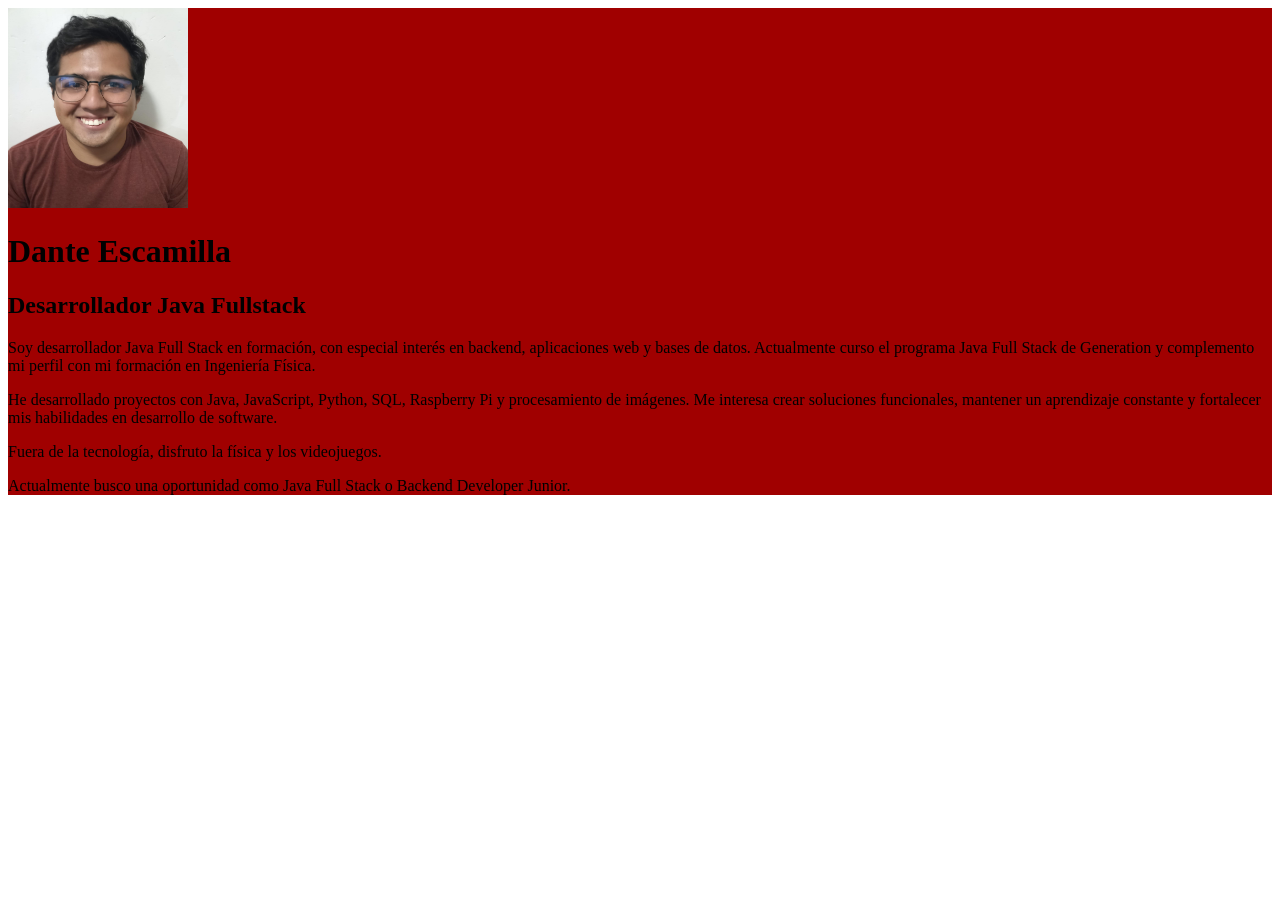
==== Ej1/index.html @ 98f267a1 "Se añade HTML del ejercicio uno con estilos" ====
<!DOCTYPE html>
<html lang="en">
<head>
    <meta charset="UTF-8">
    <meta name="viewport" content="width=device-width, initial-scale=1.0">
    <link rel="stylesheet" href="./styles.css">
    <title>Document</title>
</head>
<body>
    <div class="Tarjeta">
        <img src="./Foto_Dante.jpg" alt="Dante Escamilla" width="180" height="200">
        <h1>Dante Escamilla</h1>
        <h2>Desarrollador Java Fullstack</h2>
        <p>Soy desarrollador Java Full Stack en formación, con especial interés en backend, aplicaciones web y bases de datos.
Actualmente curso el programa Java Full Stack de Generation y complemento mi perfil con mi formación en Ingeniería Física.</p>
        <p>He desarrollado proyectos con Java, JavaScript, Python, SQL, Raspberry Pi y procesamiento de imágenes.
 Me interesa crear soluciones funcionales, mantener un aprendizaje constante y fortalecer mis habilidades en desarrollo de software.</p>
        <p>Fuera de la tecnología, disfruto la física y los videojuegos.</p>
        <p>Actualmente busco una oportunidad como Java Full Stack o Backend Developer Junior.</p>
    </div>
</body>
</html>
---- Ej1/styles.css ----
.Tarjeta {
    background-color: #a00000;
}
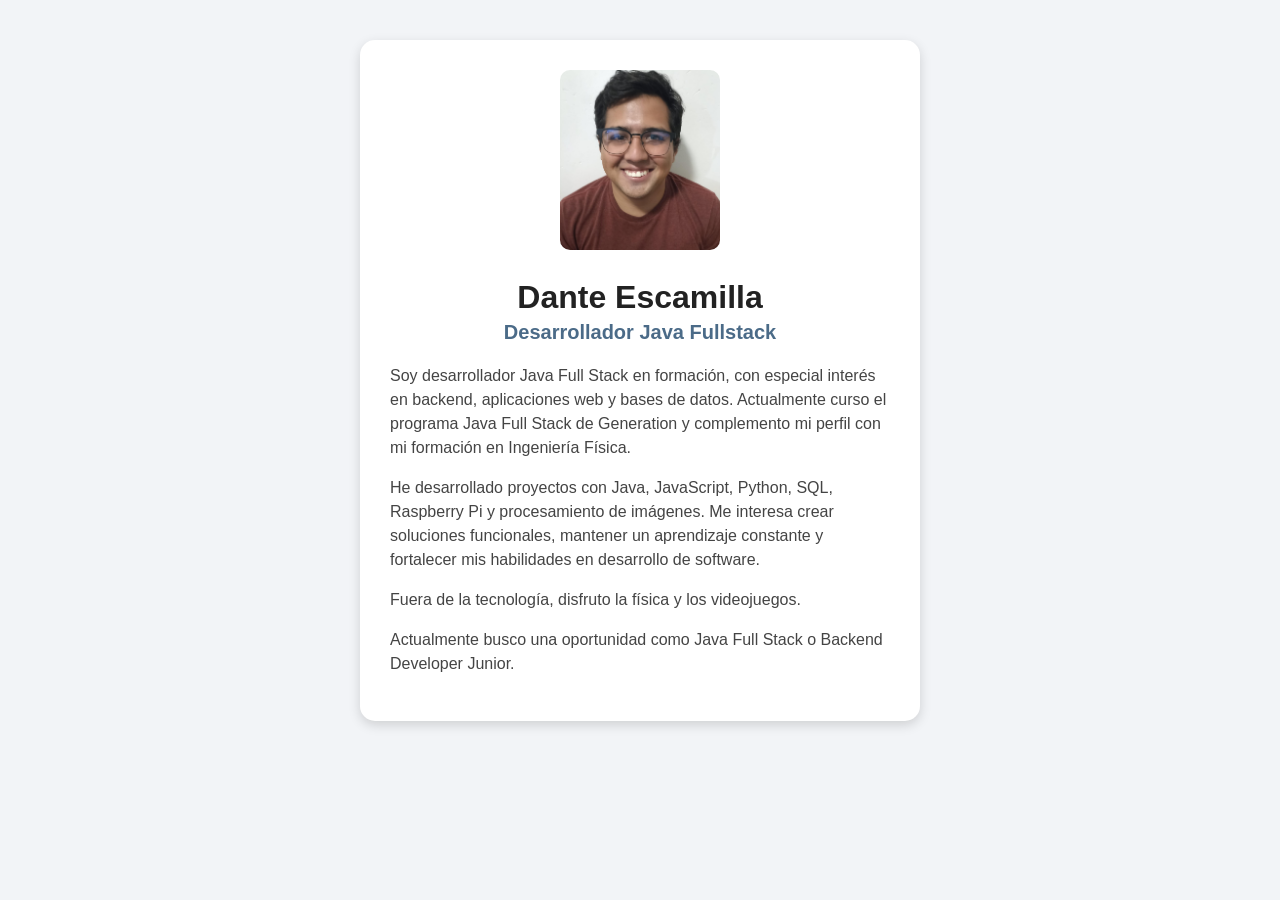
==== commit f2fc4075: "Se añade html y css del ejercicio 5" ====
--- a/Ej1/index.html
+++ b/Ej1/index.html
@@ -4,7 +4,7 @@
     <meta charset="UTF-8">
     <meta name="viewport" content="width=device-width, initial-scale=1.0">
     <link rel="stylesheet" href="./styles.css">
-    <title>Document</title>
+    <title>Tarjeta Personal</title>
 </head>
 <body>
     <div class="Tarjeta">
--- a/Ej1/styles.css
+++ b/Ej1/styles.css
@@ -1,3 +1,43 @@
+body {
+    background-color: #f2f4f7;
+    font-family: Arial, sans-serif;
+    margin: 0;
+    padding: 40px;
+}
+
 .Tarjeta {
-    background-color: #a00000;
+    background-color: white;
+    width: 500px;
+    max-width: 90%;
+    margin: auto;
+    padding: 30px;
+    border-radius: 15px;
+    box-shadow: 0 4px 12px rgba(0, 0, 0, 0.15);
+    text-align: center;
+}
+
+.Tarjeta img {
+    width: 160px;
+    height: 180px;
+    object-fit: cover;
+    border-radius: 10px;
+    margin-bottom: 15px;
+}
+
+.Tarjeta h1 {
+    margin: 10px 0 5px;
+    color: #222;
+}
+
+.Tarjeta h2 {
+    margin: 5px 0 20px;
+    color: #4b6b88;
+    font-size: 20px;
+}
+
+.Tarjeta p {
+    color: #444;
+    line-height: 1.5;
+    text-align: left;
+    margin-bottom: 15px;
 }
